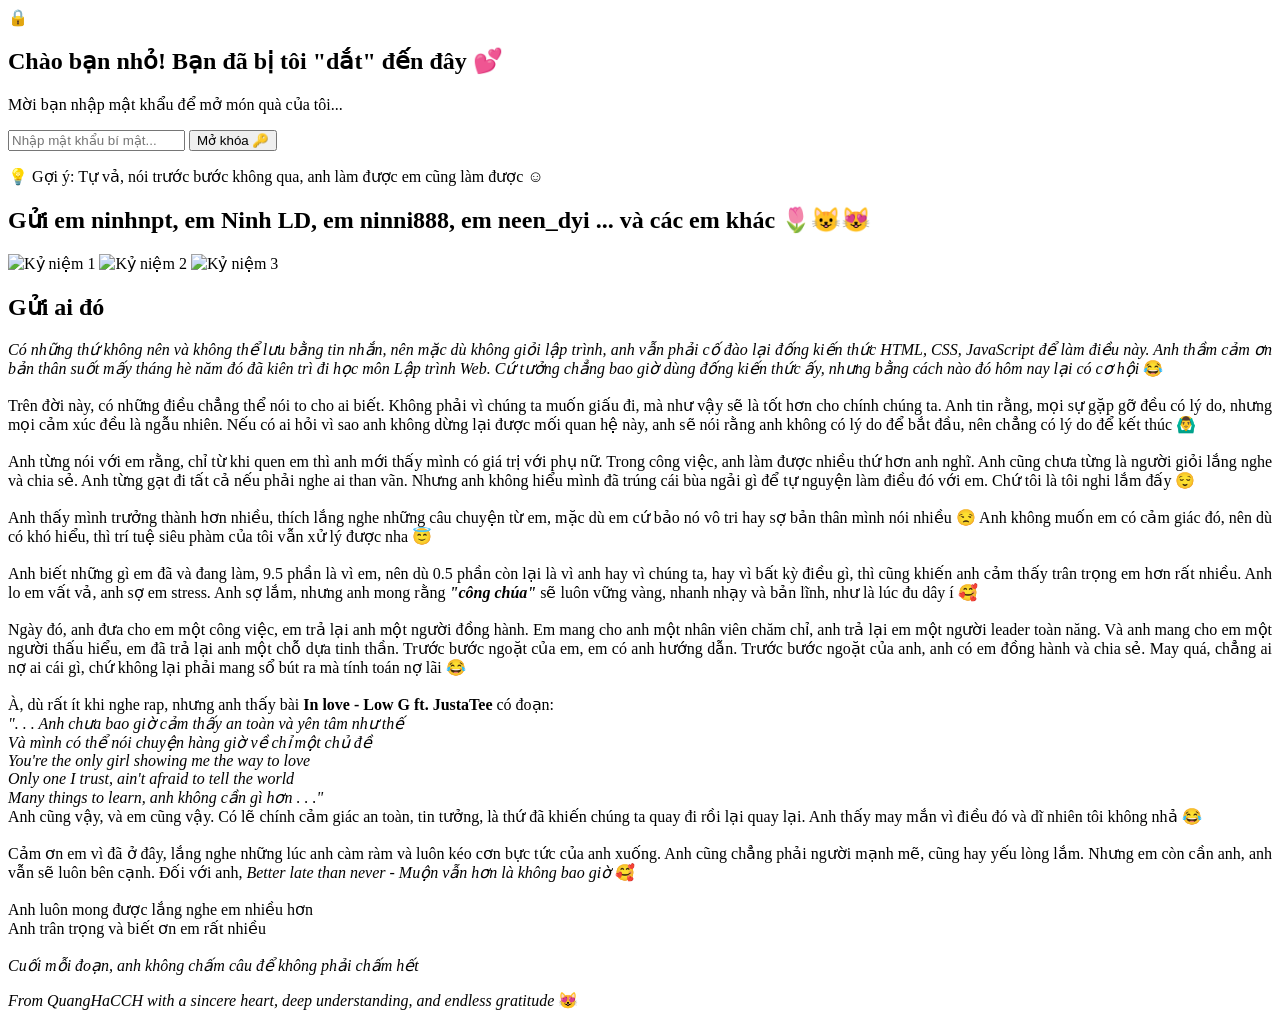
==== index.html @ fe02cb40 "Add files via upload" ====
<!DOCTYPE html>
<html lang="vi">
<head>
<meta charset="UTF-8" />
<meta name="viewport" content="width=device-width, initial-scale=1.0" />
<title>Gửi em 💌</title>
<link rel="stylesheet" href="css/style.css" />
</head>
<body>

  <!-- MÀN HÌNH KHÓA -->
  <section id="lock-screen" class="screen">
    <div class="lock-card">
      <div class="lock-icon">🔒</div>
      <h1>Chào bạn nhỏ! Bạn đã bị tôi "dắt" đến đây 💕</h1>
      <p class="subtitle">Mời bạn nhập mật khẩu để mở món quà của tôi...</p>

      <form id="password-form" autocomplete="off">
        <input
          type="password"
          id="password-input"
          placeholder="Nhập mật khẩu bí mật..."
          autocomplete="off"
        />
        <button type="submit">Mở khóa 🔑</button>
      </form>

      <p id="error-msg" class="error-msg"></p>
      <p class="hint">💡 Gợi ý: Tự vả, nói trước bước không qua, 
        anh làm được em cũng làm được ☺️</p>
    </div>
  </section>

  <!-- NỘI DUNG CHÍNH (chỉ hiện khi đúng mật khẩu) -->
  <section id="main-content" class="screen hidden">
    <div class="content-wrapper">

      <!-- MENU -->
      <nav id="navbar" class="navbar"></nav>

      <h1 class="title">Gửi em ninhnpt, em Ninh LD, em ninni888, em neen_dyi ... và các em khác 🌷😺😻</h1>

      <!-- ẢNH -->
      <div class="gallery" id="gallery">
        <!-- Các thẻ ảnh sẽ được thêm ở đây -->
        <img src="images/photo1.jpg" alt="Kỷ niệm 1" />
        <img src="images/photo2.jpg" alt="Kỷ niệm 2" class="photo-bottom" />
        <img src="images/photo3.jpg" alt="Kỷ niệm 3" />
      </div>

      <!-- LÁ THƯ -->
      <div class="letter">
        <h2>Gửi ai đó</h2>
        <p id="letter-text" style="text-align: justify;">
          <i>Có những thứ không nên và không thể lưu bằng tin nhắn, nên mặc dù không giỏi lập trình, anh vẫn phải cố đào lại đống kiến thức HTML, CSS, JavaScript để làm điều này.
          Anh thầm cảm ơn bản thân suốt mấy tháng hè năm đó đã kiên trì đi học môn Lập trình Web. Cứ tưởng chẳng bao giờ dùng đống kiến thức ấy, nhưng bằng cách nào đó hôm nay lại có cơ hội </i>😂<br /><br />

          Trên đời này, có những điều chẳng thể nói to cho ai biết. 
          Không phải vì chúng ta muốn giấu đi, mà như vậy sẽ là tốt hơn cho chính chúng ta. 
          Anh tin rằng, mọi sự gặp gỡ đều có lý do, nhưng mọi cảm xúc đều là ngẫu nhiên. 
          Nếu có ai hỏi vì sao anh không dừng lại được mối quan hệ này, anh sẽ nói rằng anh không có lý do để bắt đầu, nên chẳng có lý do để kết thúc 🙆‍♂️
          <br /><br />

          Anh từng nói với em rằng, chỉ từ khi quen em thì anh mới thấy mình có giá trị với phụ nữ. 
          Trong công việc, anh làm được nhiều thứ hơn anh nghĩ. 
          Anh cũng chưa từng là người giỏi lắng nghe và chia sẻ. Anh từng gạt đi tất cả nếu phải nghe ai than vãn. 
          Nhưng anh không hiểu mình đã trúng cái bùa ngải gì để tự nguyện làm điều đó với em. 
          Chứ tôi là tôi nghi lắm đấy 😌<br /><br />

          Anh thấy mình trưởng thành hơn nhiều, thích lắng nghe những câu chuyện từ em, mặc dù em cứ bảo nó vô tri hay sợ bản thân mình nói nhiều 😒 
          Anh không muốn em có cảm giác đó, nên dù có khó hiểu, thì trí tuệ siêu phàm của tôi vẫn xử lý được nha 😇<br /><br />

          Anh biết những gì em đã và đang làm, 9.5 phần là vì em, nên dù 0.5 phần còn lại là vì anh hay vì chúng ta, hay vì bất kỳ điều gì, thì cũng khiến anh cảm thấy trân trọng em hơn rất nhiều. 
          Anh lo em vất vả, anh sợ em stress. 
          Anh sợ lắm, nhưng anh mong rằng <b><i>"công chúa"</i></b> sẽ luôn vững vàng, nhanh nhạy và bản lĩnh, như là lúc đu dây í 🥰<br /><br />

          Ngày đó, anh đưa cho em một công việc, em trả lại anh một người đồng hành. 
          Em mang cho anh một nhân viên chăm chỉ, anh trả lại em một người leader toàn năng. 
          Và anh mang cho em một người thấu hiểu, em đã trả lại anh một chỗ dựa tinh thần. 
          Trước bước ngoặt của em, em có anh hướng dẫn. 
          Trước bước ngoặt của anh, anh có em đồng hành và chia sẻ. 
          May quá, chẳng ai nợ ai cái gì, chứ không lại phải mang sổ bút ra mà tính toán nợ lãi 😂<br /><br />

          À, dù rất ít khi nghe rap, nhưng anh thấy bài <b>In love - Low G ft. JustaTee</b> có đoạn:<br>
          <i>
          ". . . Anh chưa bao giờ cảm thấy an toàn và yên tâm như thế<br>
          Và mình có thể nói chuyện hàng giờ về chỉ một chủ đề<br>
          You're the only girl showing me the way to love<br>
          Only one I trust, ain't afraid to tell the world<br>
          Many things to learn, anh không cần gì hơn . . ."</i><br>

          Anh cũng vậy, và em cũng vậy. Có lẽ chính cảm giác an toàn, tin tưởng, là thứ đã khiến chúng ta quay đi rồi lại quay lại. 
          Anh thấy may mắn vì điều đó và dĩ nhiên tôi không nhả 😂
          <br /><br />

          Cảm ơn em vì đã ở đây, lắng nghe những lúc anh càm ràm và luôn kéo cơn bực tức của anh xuống. 
          Anh cũng chẳng phải người mạnh mẽ, cũng hay yếu lòng lắm. Nhưng em còn cần anh, anh vẫn sẽ luôn bên cạnh. 
          Đối với anh, <i>Better late than never - Muộn vẫn hơn là không bao giờ</i> 🥰<br /><br />

          Anh luôn mong được lắng nghe em nhiều hơn<br/> Anh trân trọng và biết ơn em rất nhiều<br /><br />
          <i>Cuối mỗi đoạn, anh không chấm câu để không phải chấm hết</i>
        </p>
      </div>

      <div class="footer-note"><i>From QuangHaCCH with a sincere heart, deep understanding, and endless gratitude </i>😻</div>
    </div>
  </section>

  <script src="js/common.js"></script>
  <script src="js/script.js"></script>
</body>
</html>
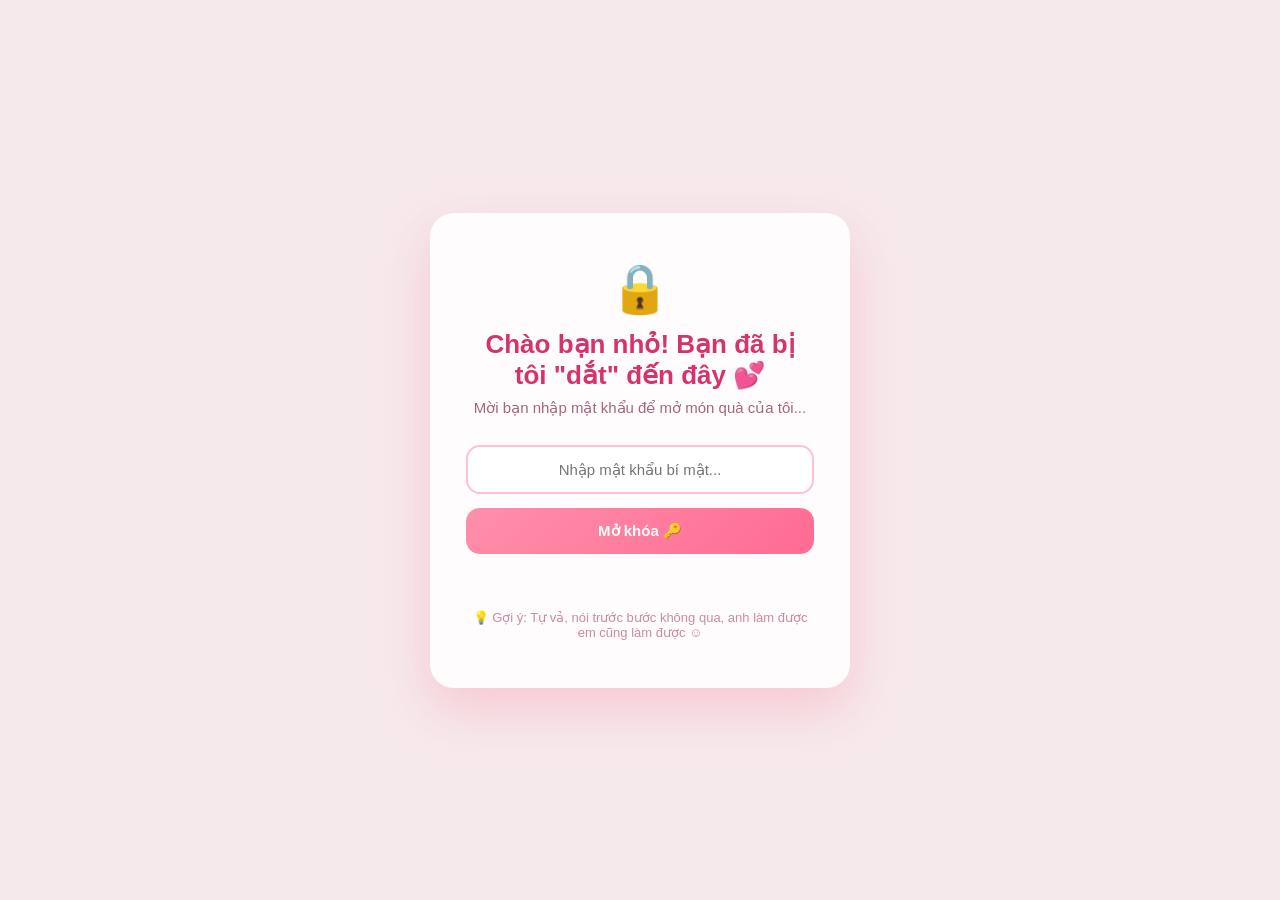
==== commit 942b951f: "Update index.html" ====
--- a/index.html
+++ b/index.html
@@ -44,7 +44,7 @@
       <div class="gallery" id="gallery">
         <!-- Các thẻ ảnh sẽ được thêm ở đây -->
         <img src="images/photo1.jpg" alt="Kỷ niệm 1" />
-        <img src="images/photo2.jpg" alt="Kỷ niệm 2" class="photo-bottom" />
+        <img src="images/photo2.jpg" alt="Kỷ niệm 2" />
         <img src="images/photo3.jpg" alt="Kỷ niệm 3" />
       </div>
 
--- a/css/style.css
+++ b/css/style.css
@@ -0,0 +1,288 @@
+/* ===================== RESET & BASE ===================== */
+* {
+  margin: 0;
+  padding: 0;
+  box-sizing: border-box;
+}
+
+body {
+  font-family: 'Segoe UI', 'Helvetica Neue', Arial, sans-serif;
+  background: #f6e9ec;
+  min-height: 100vh;
+  overflow-x: hidden;
+  color: #4a2c3a;
+  user-select: none;
+  -webkit-user-select: none;
+  -moz-user-select: none;
+  -ms-user-select: none;
+}
+
+.screen {
+  min-height: 100vh;
+  width: 100%;
+  display: flex;
+  align-items: center;
+  justify-content: center;
+  padding: 24px;
+  position: relative;
+  z-index: 2;
+}
+
+.hidden {
+  display: none !important;
+}
+
+/* ===================== LOCK SCREEN ===================== */
+.lock-card {
+  background: rgba(255, 255, 255, 0.85);
+  backdrop-filter: blur(8px);
+  border-radius: 24px;
+  padding: 48px 36px;
+  max-width: 420px;
+  width: 100%;
+  text-align: center;
+  box-shadow: 0 20px 50px rgba(255, 105, 135, 0.25);
+  animation: popIn 0.6s ease;
+}
+
+@keyframes popIn {
+  from { opacity: 0; transform: scale(0.9) translateY(20px); }
+  to { opacity: 1; transform: scale(1) translateY(0); }
+}
+
+.lock-icon {
+  font-size: 48px;
+  margin-bottom: 12px;
+  animation: swing 2.5s ease-in-out infinite;
+  display: inline-block;
+}
+
+@keyframes swing {
+  0%, 100% { transform: rotate(0deg); }
+  25% { transform: rotate(-8deg); }
+  75% { transform: rotate(8deg); }
+}
+
+.lock-card h1 {
+  font-size: 26px;
+  margin-bottom: 8px;
+  color: #d6336c;
+}
+
+.subtitle {
+  color: #a4677a;
+  margin-bottom: 28px;
+  font-size: 15px;
+}
+
+#password-form {
+  display: flex;
+  flex-direction: column;
+  gap: 14px;
+}
+
+#password-input {
+  padding: 14px 16px;
+  border-radius: 14px;
+  border: 2px solid #ffc2d1;
+  font-size: 15px;
+  outline: none;
+  transition: border-color 0.2s, box-shadow 0.2s;
+  text-align: center;
+}
+
+#password-input:focus {
+  border-color: #ff6b93;
+  box-shadow: 0 0 0 4px rgba(255, 107, 147, 0.15);
+}
+
+#password-form button {
+  padding: 14px 16px;
+  border: none;
+  border-radius: 14px;
+  background: linear-gradient(135deg, #ff8fab, #ff6b93);
+  color: white;
+  font-size: 15px;
+  font-weight: 600;
+  cursor: pointer;
+  transition: transform 0.15s, box-shadow 0.15s;
+}
+
+#password-form button:hover {
+  transform: translateY(-2px);
+  box-shadow: 0 8px 18px rgba(255, 107, 147, 0.4);
+}
+
+#password-form button:active {
+  transform: translateY(0);
+}
+
+.error-msg {
+  margin-top: 16px;
+  color: #e03131;
+  font-size: 14px;
+  min-height: 20px;
+}
+
+.hint {
+  margin-top: 20px;
+  font-size: 13px;
+  color: #c98ba0;
+}
+
+.shake {
+  animation: shake 0.4s;
+}
+
+@keyframes shake {
+  0%, 100% { transform: translateX(0); }
+  20% { transform: translateX(-10px); }
+  40% { transform: translateX(10px); }
+  60% { transform: translateX(-6px); }
+  80% { transform: translateX(6px); }
+}
+
+/* ===================== MAIN CONTENT ===================== */
+#main-content {
+  align-items: flex-start;
+}
+
+.content-wrapper {
+  max-width: 780px;
+  width: 100%;
+  margin: 0 auto;
+  padding: 40px 0 80px;
+  animation: fadeIn 1s ease;
+}
+
+@keyframes fadeIn {
+  from { opacity: 0; transform: translateY(15px); }
+  to { opacity: 1; transform: translateY(0); }
+}
+
+.title {
+  text-align: center;
+  font-size: 32px;
+  color: #d6336c;
+  margin-bottom: 36px;
+}
+
+.gallery {
+  display: grid;
+  grid-template-columns: repeat(auto-fit, minmax(220px, 1fr));
+  gap: 16px;
+  margin-bottom: 48px;
+}
+
+.gallery img {
+  width: 100%;
+  height: 260px;
+  object-fit: cover;
+  border-radius: 18px;
+  box-shadow: 0 10px 25px rgba(214, 51, 108, 0.2);
+  transition: transform 0.3s ease;
+}
+
+.gallery img:hover {
+  transform: scale(1.03) rotate(-1deg);
+}
+
+.letter {
+  background: rgba(255, 255, 255, 0.9);
+  border-radius: 24px;
+  padding: 40px;
+  box-shadow: 0 15px 40px rgba(214, 51, 108, 0.15);
+}
+
+.letter h2 {
+  color: #d6336c;
+  margin-bottom: 20px;
+  font-size: 22px;
+  text-align: center;
+}
+
+.letter p {
+  font-size: 16px;
+  line-height: 1.9;
+  color: #5c3a4a;
+}
+
+.footer-note {
+  text-align: center;
+  margin-top: 40px;
+  color: #c98ba0;
+  font-size: 14px;
+}
+
+/* ===================== RESPONSIVE ===================== */
+@media (max-width: 480px) {
+  .lock-card {
+    padding: 36px 24px;
+  }
+  .letter {
+    padding: 28px 20px;
+  }
+  .gallery img {
+    height: 200px;
+  }
+}
+
+/* ===================== ẢNH CĂN CHỈNH RIÊNG ===================== */
+.gallery img.photo-bottom {
+  object-position: bottom center;
+}
+
+/* ===================== MENU ĐIỀU HƯỚNG ===================== */
+.navbar {
+  position: sticky;
+  top: 12px;
+  z-index: 10;
+  display: flex;
+  gap: 6px;
+  overflow-x: auto;
+  scrollbar-width: none;
+  padding: 8px;
+  margin-bottom: 32px;
+  background: rgba(255, 255, 255, 0.88);
+  backdrop-filter: blur(8px);
+  border-radius: 999px;
+  box-shadow: 0 6px 20px rgba(214, 51, 108, 0.12);
+}
+
+.navbar::-webkit-scrollbar {
+  display: none;
+}
+
+/* căn giữa nhưng vẫn cuộn ngang được khi có nhiều mục */
+.navbar .nav-link:first-child { margin-left: auto; }
+.navbar .nav-link:last-child { margin-right: auto; }
+
+.nav-link {
+  padding: 8px 18px;
+  border-radius: 999px;
+  text-decoration: none;
+  color: #a4677a;
+  font-size: 14px;
+  font-weight: 600;
+  white-space: nowrap;
+  transition: background 0.2s, color 0.2s;
+}
+
+.nav-link:hover {
+  background: #ffe0e8;
+  color: #d6336c;
+}
+
+.nav-link.active {
+  background: linear-gradient(135deg, #ff8fab, #ff6b93);
+  color: #ffffff;
+}
+
+/* ===================== TRANG KỶ NIỆM ===================== */
+.page-tag {
+  text-align: center;
+  font-size: 13px;
+  letter-spacing: 6px;
+  color: #c98ba0;
+  margin-bottom: 10px;
+}
